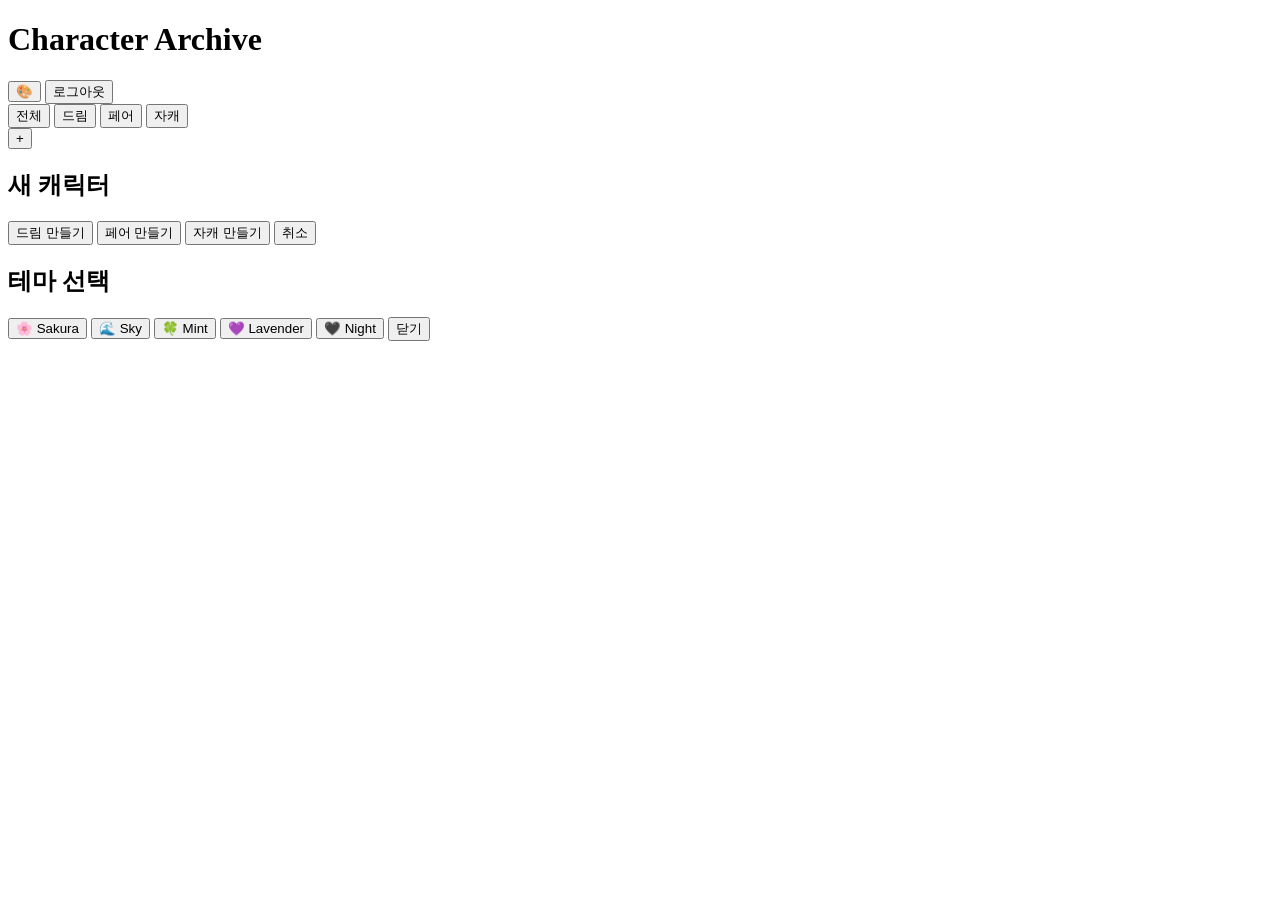
==== archive.html @ d5fb9e91 "archive.html 만들기" ====
<!DOCTYPE html>
<html lang="ko">

<head>

<meta charset="UTF-8">
<meta name="viewport" content="width=device-width, initial-scale=1.0">

<title>Character Archive</title>

<link rel="preconnect" href="https://fonts.googleapis.com">
<link rel="preconnect" href="https://fonts.gstatic.com" crossorigin>

<link href="https://fonts.googleapis.com/css2?family=Gowun+Dodum&display=swap" rel="stylesheet">

<link rel="stylesheet" href="archive.css">

</head>

<body>

<!-- 배경 -->

<div class="background">

<div class="blur pink"></div>

<div class="blur blue"></div>

<div class="blur yellow"></div>

</div>

<!-- 상단 -->

<header>

<h1>Character Archive</h1>

<div class="headerButtons">

<button id="themeBtn">🎨</button>

<button id="logoutBtn">로그아웃</button>

</div>

</header>

<!-- 필터 -->

<nav class="filterMenu">

<button class="filter active" data-type="all">

전체

</button>

<button class="filter" data-type="dream">

드림

</button>

<button class="filter" data-type="pair">

페어

</button>

<button class="filter" data-type="oc">

자캐

</button>

</nav>

<!-- 카드 -->

<main>

<div id="cardContainer">

<!-- JS에서 생성 -->

</div>

</main>

<!-- 추가 버튼 -->

<button id="addCharacter">

+

</button>

<!-- 생성 메뉴 -->

<div id="createModal" class="modal">

<div class="modalBox">

<h2>새 캐릭터</h2>

<button class="createType" data-type="dream">

드림 만들기

</button>

<button class="createType" data-type="pair">

페어 만들기

</button>

<button class="createType" data-type="oc">

자캐 만들기

</button>

<button id="closeModal">

취소

</button>

</div>

</div>

<!-- 테마 -->

<div id="themeModal" class="modal">

<div class="modalBox">

<h2>테마 선택</h2>

<button class="theme" data-theme="pink">

🌸 Sakura

</button>

<button class="theme" data-theme="blue">

🌊 Sky

</button>

<button class="theme" data-theme="mint">

🍀 Mint

</button>

<button class="theme" data-theme="purple">

💜 Lavender

</button>

<button class="theme" data-theme="black">

🖤 Night

</button>

<button id="closeTheme">

닫기

</button>

</div>

</div>

<script src="supabase.js"></script>
<script src="archive.js"></script>

</body>

</html>
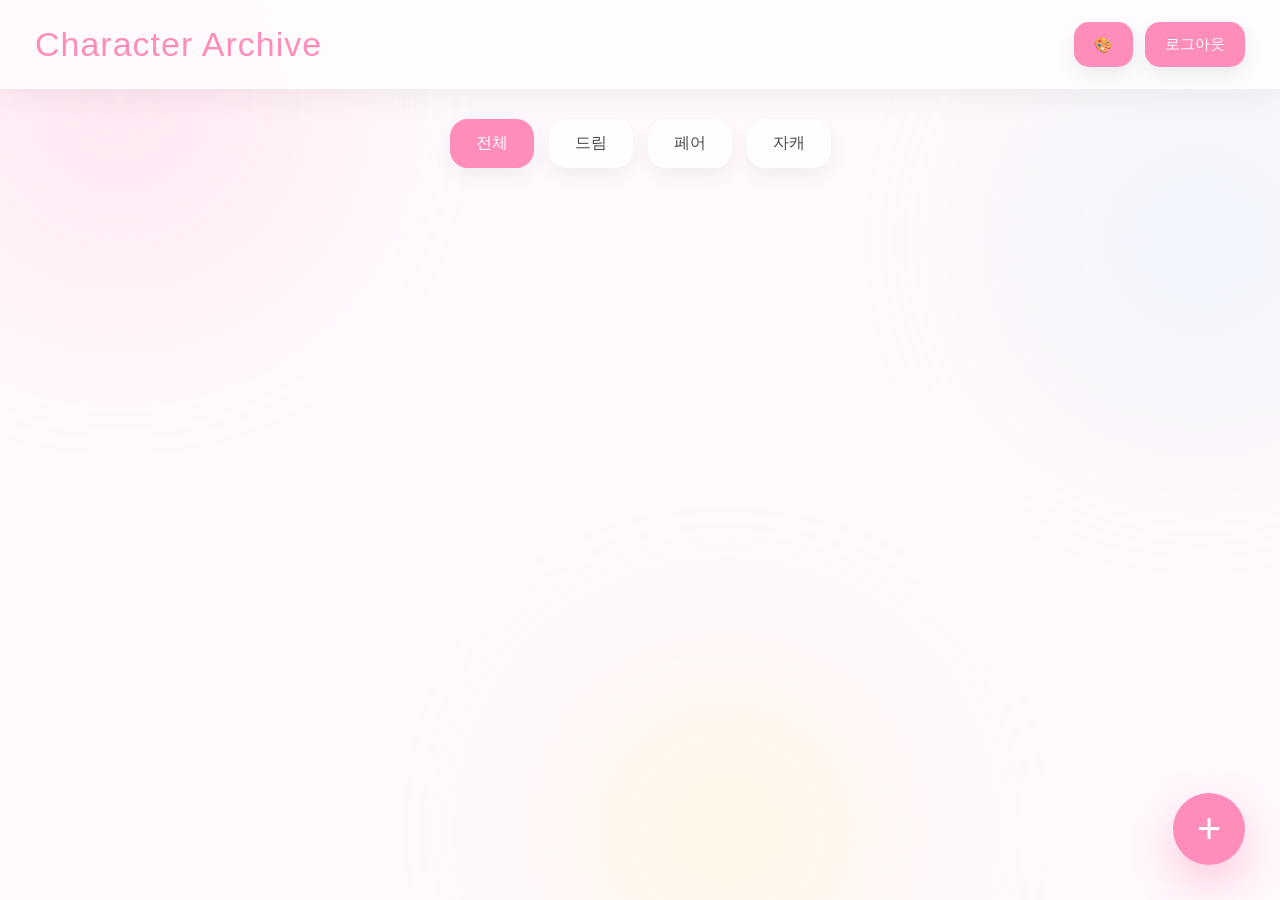
==== commit f5cb1636: "Update archive.html" ====
--- a/archive.html
+++ b/archive.html
@@ -101,35 +101,39 @@
 
 <div id="createModal" class="modal">
 
-<div class="modalBox">
+    <div class="modalBox">
 
-<h2>새 캐릭터</h2>
+        <h2>새 아카이브 만들기</h2>
 
-<button class="createType" data-type="dream">
+        <input
+            id="newTitle"
+            placeholder="제목">
 
-드림 만들기
+        <textarea
+            id="newIntro"
+            placeholder="한 줄 소개"></textarea>
 
-</button>
+        <div class="typeSelect">
 
-<button class="createType" data-type="pair">
+            <button class="createType" data-type="dream">
+                드림
+            </button>
 
-페어 만들기
+            <button class="createType" data-type="pair">
+                페어
+            </button>
 
-</button>
+            <button class="createType" data-type="oc">
+                자캐
+            </button>
 
-<button class="createType" data-type="oc">
+        </div>
 
-자캐 만들기
+        <button id="closeModal">
+            취소
+        </button>
 
-</button>
-
-<button id="closeModal">
-
-취소
-
-</button>
-
-</div>
+    </div>
 
 </div>
 
@@ -186,4 +190,4 @@
 
 </body>
 
-</html>+</html>
--- a/archive.css
+++ b/archive.css
@@ -0,0 +1,816 @@
+/* ===========================
+Character Archive
+archive.css
+=========================== */
+
+*{
+margin:0;
+padding:0;
+box-sizing:border-box;
+font-family:'Gowun Dodum',sans-serif;
+}
+
+:root{
+
+--main:#ff8dbc;
+--main2:#ffd8ea;
+
+--bg:#fff8fc;
+
+--card:rgba(255,255,255,.75);
+
+--text:#4b4b4b;
+
+--shadow:0 15px 40px rgba(0,0,0,.08);
+
+}
+
+body{
+
+background:var(--bg);
+
+color:var(--text);
+
+min-height:100vh;
+
+overflow-x:hidden;
+
+}
+
+/* ===========================
+Background
+=========================== */
+
+.background{
+
+position:fixed;
+
+inset:0;
+
+overflow:hidden;
+
+z-index:-1;
+
+}
+
+.blur{
+
+position:absolute;
+
+border-radius:50%;
+
+filter:blur(90px);
+
+opacity:.45;
+
+animation:float 12s ease-in-out infinite;
+
+}
+
+.blur.pink{
+
+width:360px;
+
+height:360px;
+
+background:#ffd3e9;
+
+top:-80px;
+
+left:-60px;
+
+}
+
+.blur.blue{
+
+width:320px;
+
+height:320px;
+
+background:#dff3ff;
+
+right:-80px;
+
+top:80px;
+
+animation-delay:2s;
+
+}
+
+.blur.yellow{
+
+width:300px;
+
+height:300px;
+
+background:#fff7c8;
+
+bottom:-80px;
+
+left:45%;
+
+animation-delay:4s;
+
+}
+
+@keyframes float{
+
+0%{
+
+transform:translateY(0);
+
+}
+
+50%{
+
+transform:translateY(-40px);
+
+}
+
+100%{
+
+transform:translateY(0);
+
+}
+
+}
+
+/* ===========================
+Header
+=========================== */
+
+header{
+
+position:sticky;
+
+top:0;
+
+display:flex;
+
+justify-content:space-between;
+
+align-items:center;
+
+padding:22px 35px;
+
+background:rgba(255,255,255,.75);
+
+backdrop-filter:blur(18px);
+
+box-shadow:0 10px 30px rgba(0,0,0,.05);
+
+z-index:999;
+
+}
+
+header h1{
+
+font-size:34px;
+
+color:var(--main);
+
+font-weight:normal;
+
+letter-spacing:1px;
+
+}
+
+.headerButtons{
+
+display:flex;
+
+gap:12px;
+
+}
+
+.headerButtons button{
+
+padding:13px 20px;
+
+border:none;
+
+border-radius:15px;
+
+background:var(--main);
+
+color:white;
+
+cursor:pointer;
+
+font-size:15px;
+
+transition:.25s;
+
+box-shadow:0 8px 20px rgba(0,0,0,.08);
+
+}
+
+.headerButtons button:hover{
+
+transform:translateY(-2px);
+
+}
+/* ===========================
+Filter
+=========================== */
+
+.filterMenu{
+
+display:flex;
+
+justify-content:center;
+
+gap:15px;
+
+padding:30px 20px;
+
+flex-wrap:wrap;
+
+}
+
+.filter{
+
+padding:14px 26px;
+
+border:none;
+
+border-radius:18px;
+
+background:rgba(255,255,255,.8);
+
+backdrop-filter:blur(12px);
+
+cursor:pointer;
+
+font-size:16px;
+
+color:var(--text);
+
+transition:.25s;
+
+box-shadow:0 8px 20px rgba(0,0,0,.05);
+
+}
+
+.filter:hover{
+
+transform:translateY(-3px);
+
+}
+
+.filter.active{
+
+background:var(--main);
+
+color:white;
+
+}
+
+/* ===========================
+Main
+=========================== */
+
+main{
+
+width:min(1400px,95%);
+
+margin:0 auto;
+
+padding-bottom:120px;
+
+}
+
+/* ===========================
+Card Grid
+=========================== */
+
+#cardContainer{
+
+display:grid;
+
+grid-template-columns:repeat(auto-fill,minmax(320px,1fr));
+
+gap:28px;
+
+}
+
+/* ===========================
+Character Card
+=========================== */
+
+.characterCard{
+
+background:var(--card);
+
+backdrop-filter:blur(16px);
+
+border-radius:28px;
+
+overflow:hidden;
+
+box-shadow:var(--shadow);
+
+transition:.25s;
+
+cursor:pointer;
+
+}
+
+.characterCard:hover{
+
+transform:translateY(-6px);
+
+}
+
+.characterImage{
+
+width:100%;
+
+aspect-ratio:1/1;
+
+object-fit:cover;
+
+background:#f5f5f5;
+
+display:block;
+
+}
+
+.characterBody{
+
+padding:22px;
+
+}
+
+.characterType{
+
+display:inline-block;
+
+padding:7px 14px;
+
+border-radius:999px;
+
+background:var(--main2);
+
+color:var(--main);
+
+font-size:13px;
+
+margin-bottom:12px;
+
+}
+
+.characterName{
+
+font-size:26px;
+
+color:var(--main);
+
+margin-bottom:10px;
+
+word-break:keep-all;
+
+}
+
+.characterIntro{
+
+font-size:15px;
+
+line-height:1.7;
+
+color:#666;
+
+margin-bottom:20px;
+
+min-height:50px;
+
+}
+
+.characterBottom{
+
+display:flex;
+
+justify-content:space-between;
+
+align-items:center;
+
+}
+
+.dday{
+
+font-weight:bold;
+
+color:var(--main);
+
+font-size:16px;
+
+}
+
+.shareBtn{
+
+width:42px;
+
+height:42px;
+
+border:none;
+
+border-radius:50%;
+
+background:white;
+
+cursor:pointer;
+
+font-size:20px;
+
+transition:.2s;
+
+box-shadow:0 6px 15px rgba(0,0,0,.05);
+
+}
+
+.shareBtn:hover{
+
+transform:scale(1.08);
+
+}
+/* ===========================
+Floating Add Button
+=========================== */
+
+#addCharacter{
+
+position:fixed;
+
+right:35px;
+
+bottom:35px;
+
+width:72px;
+
+height:72px;
+
+border:none;
+
+border-radius:50%;
+
+background:var(--main);
+
+color:white;
+
+font-size:42px;
+
+cursor:pointer;
+
+box-shadow:0 18px 40px rgba(255,120,170,.35);
+
+transition:.25s;
+
+z-index:999;
+
+}
+
+#addCharacter:hover{
+
+transform:scale(1.08) rotate(90deg);
+
+}
+
+/* ===========================
+Modal
+=========================== */
+
+.modal{
+
+display:none;
+
+position:fixed;
+
+inset:0;
+
+background:rgba(0,0,0,.35);
+
+backdrop-filter:blur(8px);
+
+justify-content:center;
+
+align-items:center;
+
+z-index:9999;
+
+}
+
+.modal.show{
+
+display:flex;
+
+}
+
+.modalBox{
+
+width:430px;
+
+max-width:92%;
+
+background:rgba(255,255,255,.9);
+
+backdrop-filter:blur(18px);
+
+padding:30px;
+
+border-radius:28px;
+
+box-shadow:0 20px 50px rgba(0,0,0,.12);
+
+animation:popup .25s ease;
+
+}
+
+@keyframes popup{
+
+from{
+
+opacity:0;
+
+transform:translateY(20px) scale(.95);
+
+}
+
+to{
+
+opacity:1;
+
+transform:translateY(0) scale(1);
+
+}
+
+}
+
+.modalBox h2{
+
+text-align:center;
+
+color:var(--main);
+
+margin-bottom:25px;
+
+font-size:28px;
+
+font-weight:normal;
+
+}
+
+/* ===========================
+Buttons
+=========================== */
+
+.modalBox button{
+
+width:100%;
+
+padding:16px;
+
+margin-bottom:14px;
+
+border:none;
+
+border-radius:18px;
+
+background:var(--main2);
+
+color:var(--text);
+
+cursor:pointer;
+
+font-size:16px;
+
+transition:.25s;
+
+}
+
+.modalBox button:hover{
+
+background:var(--main);
+
+color:white;
+
+transform:translateY(-2px);
+
+}
+
+/* ===========================
+Theme Button
+=========================== */
+
+.theme{
+
+font-weight:bold;
+
+}
+
+.theme:hover{
+
+letter-spacing:.5px;
+
+}
+/* ===========================
+Responsive
+=========================== */
+
+@media (max-width:900px){
+
+header{
+
+padding:18px;
+
+flex-direction:column;
+
+gap:15px;
+
+}
+
+header h1{
+
+font-size:28px;
+
+}
+
+.filterMenu{
+
+padding:20px;
+
+gap:10px;
+
+}
+
+.filter{
+
+padding:12px 18px;
+
+font-size:14px;
+
+}
+
+#cardContainer{
+
+grid-template-columns:1fr;
+
+}
+
+.characterName{
+
+font-size:23px;
+
+}
+
+#addCharacter{
+
+width:64px;
+
+height:64px;
+
+font-size:34px;
+
+right:20px;
+
+bottom:20px;
+
+}
+
+}
+
+/* ===========================
+Scrollbar
+=========================== */
+
+::-webkit-scrollbar{
+
+width:10px;
+
+height:10px;
+
+}
+
+::-webkit-scrollbar-track{
+
+background:transparent;
+
+}
+
+::-webkit-scrollbar-thumb{
+
+background:var(--main2);
+
+border-radius:999px;
+
+}
+
+::-webkit-scrollbar-thumb:hover{
+
+background:var(--main);
+
+}
+
+/* ===========================
+Theme
+=========================== */
+
+body.theme-pink{
+
+--main:#ff8dbc;
+--main2:#ffd8ea;
+--bg:#fff8fc;
+
+}
+
+body.theme-blue{
+
+--main:#6aa8ff;
+--main2:#dcecff;
+--bg:#f6fbff;
+
+}
+
+body.theme-mint{
+
+--main:#5cc9b1;
+--main2:#d8fff4;
+--bg:#f5fffb;
+
+}
+
+body.theme-purple{
+
+--main:#9b7cff;
+--main2:#ece4ff;
+--bg:#faf8ff;
+
+}
+
+body.theme-black{
+
+--main:#444;
+
+--main2:#777;
+
+--bg:#181818;
+
+--card:rgba(35,35,35,.8);
+
+--text:#f2f2f2;
+
+}
+
+/* ===========================
+Animation
+=========================== */
+
+.characterCard{
+
+animation:fadeUp .45s ease;
+
+}
+
+@keyframes fadeUp{
+
+from{
+
+opacity:0;
+
+transform:translateY(25px);
+
+}
+
+to{
+
+opacity:1;
+
+transform:translateY(0);
+
+}
+
+}
+
+button{
+
+transition:.25s;
+
+}
+
+button:hover{
+
+transform:translateY(-2px);
+
+}
+
+/* ===========================
+Selection
+=========================== */
+
+::selection{
+
+background:var(--main);
+
+color:white;
+
+}
+
